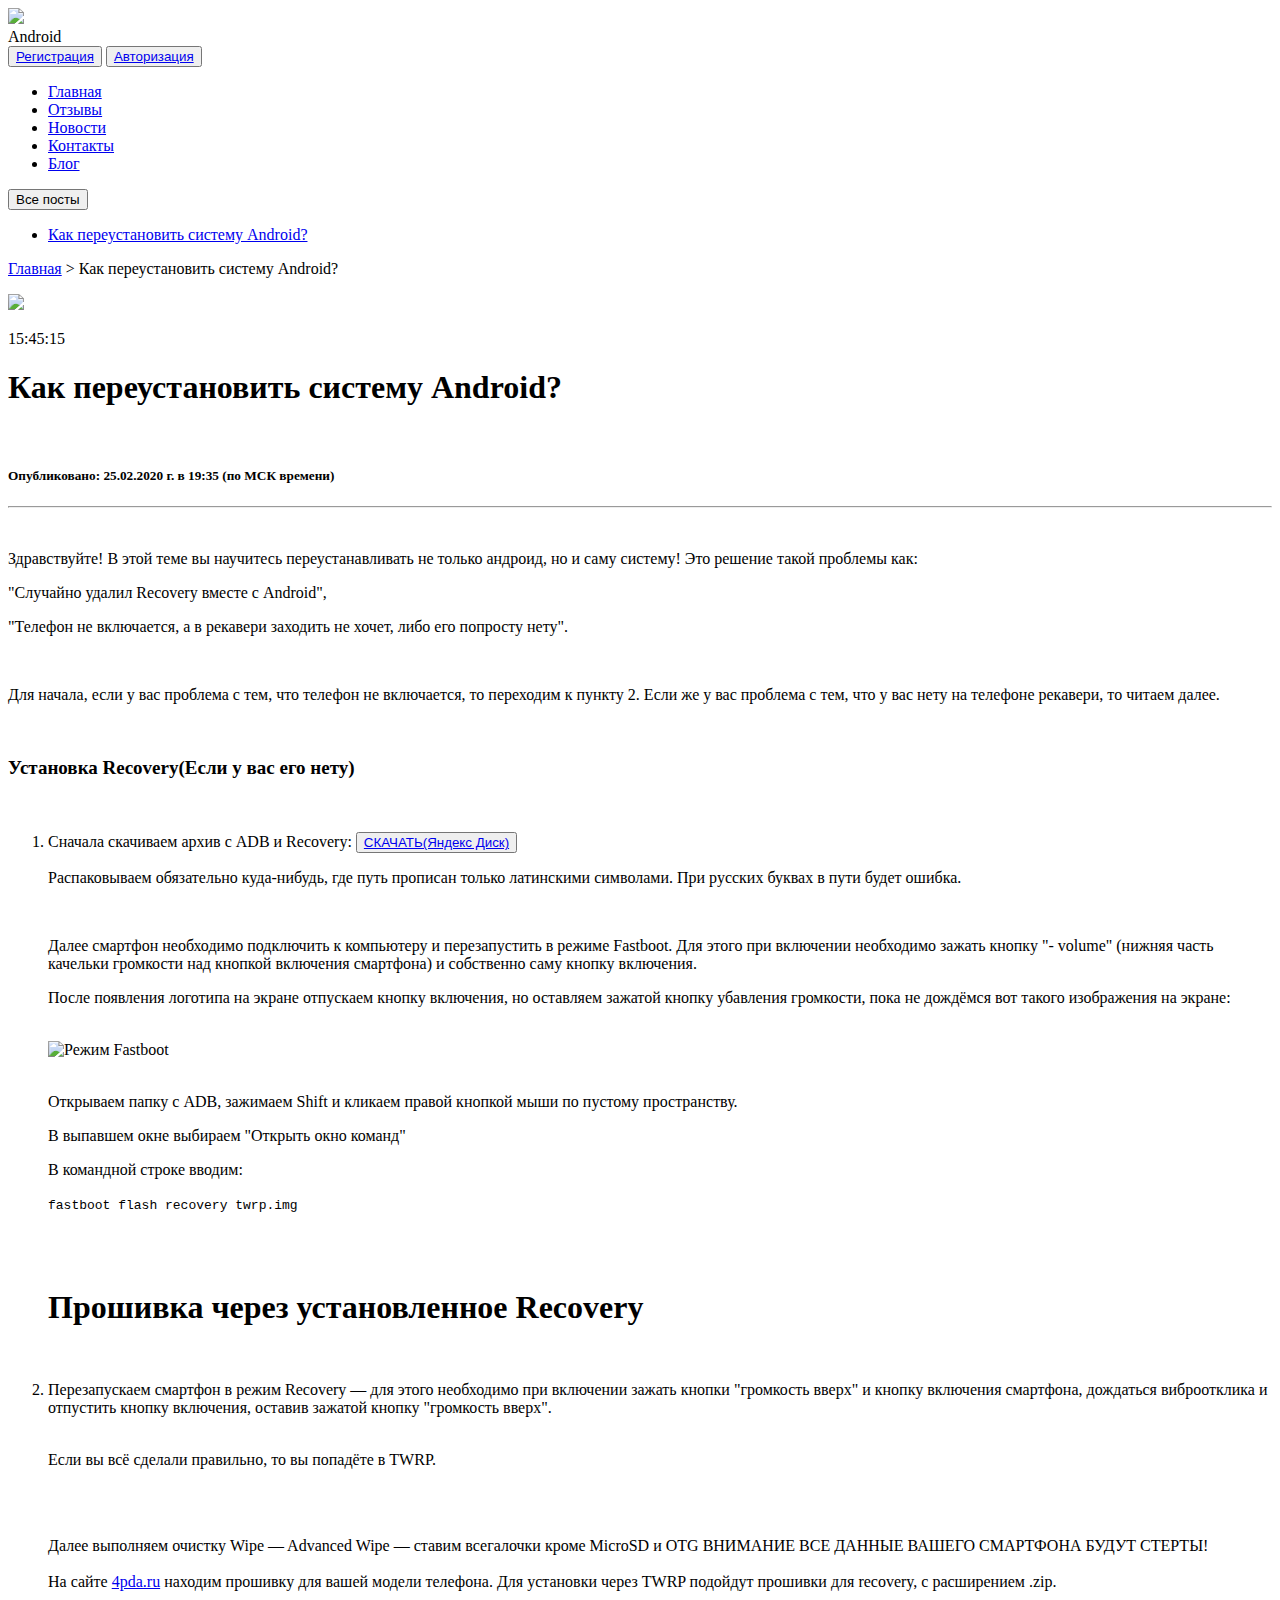
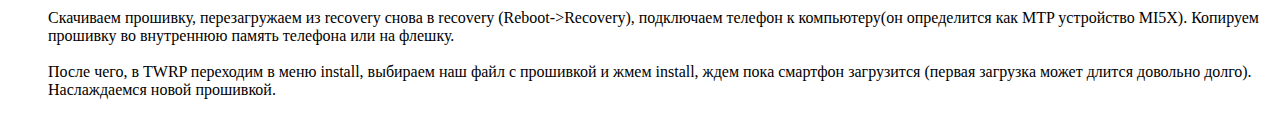
==== blog1.html @ 6d4c4199 "Add files via upload" ====
<!DOCTYPE html>
<html lang="en">
<head>
    <title>Всё о Android! - Переустановка системы</title>
    <meta charset="utf-8"/>
    <link rel="stylesheet" href="./assets/css/style.css"/>
    <link rel="icon" href="./assets/css/img/icon.ico"/>
</head>
<body>
<div class="fons"><img src="./assets/css/img/dark_fons.jpg"></div>
<header>
    <div id="logo">
        <span>Android</span>
    </div>
    <button id="reg"><a href="reg.html">Регистрация</a></button>
    <button id="auth"><a href="auth.html">Авторизация</a></button>
</header>
<div class="tema">
    <div id="menu">
        <ul>
            <li class="s1"><a href="./index.html">Главная</a></li>
            <li class="s2"><a href="./reviews.html">Отзывы</a></li>
            <li class="s3"><a href="./news.html">Новости</a></li>
            <li class="s5"><a href="./contacts.html">Контакты</a></li>
            <li class="s6"><a href="./blog.html">Блог</a></li>
        </ul>
    </div>
    <div id="menus">
        <button class="postBtn">Все посты</button>
        <ul class="classes ond">
            <li><a href="./blog1.html">Как переустановить систему Android?</a></li>
        </ul>
    </div>
    <!--          <img src="./assets/css/img/post.png" alt="" class="post1"/>-->
</div>
<!--    <div class="left_column">-->
<!--       <h1>Все посты:</h1>-->
<!--        <ol>-->
<!--            <li title="Опубликовано: 25.02.2020 г. в 19:35 (по МСК времени)"><a href="./blog1.html">Как переустановить систему Android?</a></li>-->
<!--            <li><a href="#"><img src="./assets/css/img/post.png" alt="" class="post1"/> Второй пост</a></li>-->
<!--            <li><a href="#"><img src="./assets/css/img/post.png" alt="" class="post1"/> Третий пост</a></li>-->
<!--            <li><a href="#"><img src="./assets/css/img/post.png" alt="" class="post1"/> Четвертый пост</a></li>-->
<!--            <li><a href="#"><img src="./assets/css/img/post.png" alt="" class="post1"/> Пятый пост</a></li>-->
<!--            <li><a href="#"><img src="./assets/css/img/post.png" alt="" class="post1"/> Шестой пост</a></li>-->
<!--            <li><a href="#"><img src="./assets/css/img/post.png" alt="" class="post1"/> Седьмой пост</a></li>-->
<!--            <li><a href="#"><img src="./assets/css/img/post.png" alt="" class="post1"/> Восьмой пост</a></li>-->
<!--            <li><a href="#"><img src="./assets/css/img/post.png" alt="" class="post1"/> Девятый пост</a></li>-->
<!--        </ol>-->
<!--    </div>-->
<!-- Код для другого документа!(перенести после того, как будет готов этот код) -->
<div id="right-cool">
    <div class="locat_file">
        <p><a href="./index.html">Главная</a> > Как переустановить систему Android?</p>
    </div>
    <div class="icon_left">
        <img src="./assets/css/img/Android_3D.ico"/>
    </div>
    <p class="left_clock">
        15:45:15
    </p>
    <div class="information_right">
        <h1 class="h1an">Как переустановить систему Android?</h1>
        <br>
        <h5 class="h5dt">Опубликовано: 25.02.2020 г. в 19:35 (по МСК времени)</h5>
        <hr>
        <br>
        <p class="text1">
            Здравствуйте! В этой теме вы научитесь переустанавливать не только андроид, но и саму систему! Это решение такой проблемы как: <p class="a1">"Случайно удалил Recovery вместе с Android",</p> <p class="a1">"Телефон не включается, а в рекавери заходить не хочет, либо его попросту нету".</p>
        </p>
        <br>
        <p class="text1">
            Для начала, если у вас проблема с тем, что телефон не включается, то переходим к пункту 2. Если же у вас проблема с тем, что у вас нету на телефоне рекавери, то читаем далее.
        </p>
        <br>
        <p style="font-weight: bold; font-size: 19px;">Установка Recovery(Если у вас его нету)</p>
        <br>
        <p>
            <ol id="installls">
                <li class="adb">
        <p>Сначала скачиваем архив с ADB и Recovery: <button><a href="https://yadi.sk/d/3eRHb65n3PtuEe"class="button17" tabindex="0">СКАЧАТЬ(Яндекс Диск)</a></button></p>
        <p>Распаковываем обязательно куда-нибудь, где путь прописан только латинскими символами. При русских буквах в пути будет ошибка.</p>
        <br>
        <p>Далее смартфон необходимо подключить к компьютеру и перезапустить в режиме Fastboot. Для этого при включении необходимо зажать кнопку "- volume" (нижняя часть качельки громкости над кнопкой включения смартфона) и собственно саму кнопку включения.</p>
        <p>После появления логотипа на экране отпускаем кнопку включения, но оставляем зажатой кнопку убавления громкости, пока не дождёмся вот такого изображения на экране:</p>
        <br><img src="./assets/css/img/adb.jpg" alt="Режим Fastboot" style="width: 270px; height: 417px;">
        <p><br>Открываем папку с ADB, зажимаем Shift и кликаем правой кнопкой мыши по пустому пространству.</p>
        <p>В выпавшем окне выбираем "Открыть окно команд"</p>
        <p>В командной строке вводим:</p>
        <code>fastboot flash recovery twrp.img</code><br>
        <br><img src="./assets/css/img/twrp_install.jpg" alt="">
        </li>
        <br>
        <h1>Прошивка через установленное Recovery</h1>
        <br>
        <li class="prosh">
            <p>Перезапускаем смартфон в режим Recovery — для этого необходимо при включении зажать кнопки "громкость вверх" и кнопку включения смартфона, дождаться виброотклика и отпустить кнопку включения, оставив зажатой кнопку "громкость вверх".</p>
            <p><br>Если вы всё сделали правильно, то вы попадёте в TWRP.</p>
            <br><img src="./assets/css/img/twrp_prosh.jpg" alt="" class="prosh">
            <p class="wipe">Далее выполняем очистку Wipe — Advanced Wipe — ставим всегалочки кроме MicroSD и OTG 
            <span class="spa">ВНИМАНИЕ ВСЕ ДАННЫЕ ВАШЕГО СМАРТФОНА БУДУТ СТЕРТЫ!</span>
            <br>
            <br>На сайте <a href="https://4pda.ru/devdb/phones/all">4pda.ru</a> находим прошивку для вашей модели телефона. Для установки через TWRP подойдут прошивки для recovery, с расширением .zip.
            <br>
            <br>Скачиваем прошивку, перезагружаем из recovery снова в recovery (Reboot->Recovery), подключаем телефон к компьютеру(он определится как MTP устройство MI5X). Копируем прошивку во внутреннюю память телефона или на флешку. 
            <br>
        <br>После чего, в TWRP переходим в меню install, выбираем наш файл с прошивкой и жмем install, ждем пока смартфон загрузится (первая загрузка может длится довольно долго). 
        <br>Наслаждаемся новой прошивкой.</p>
        </li>
            </ol>
        </p>
    </div>
</div>
<script src="https://code.jquery.com/jquery-3.1.1.js"></script>
<script src="./assets/js/script.js"></script>
</body>
</html>
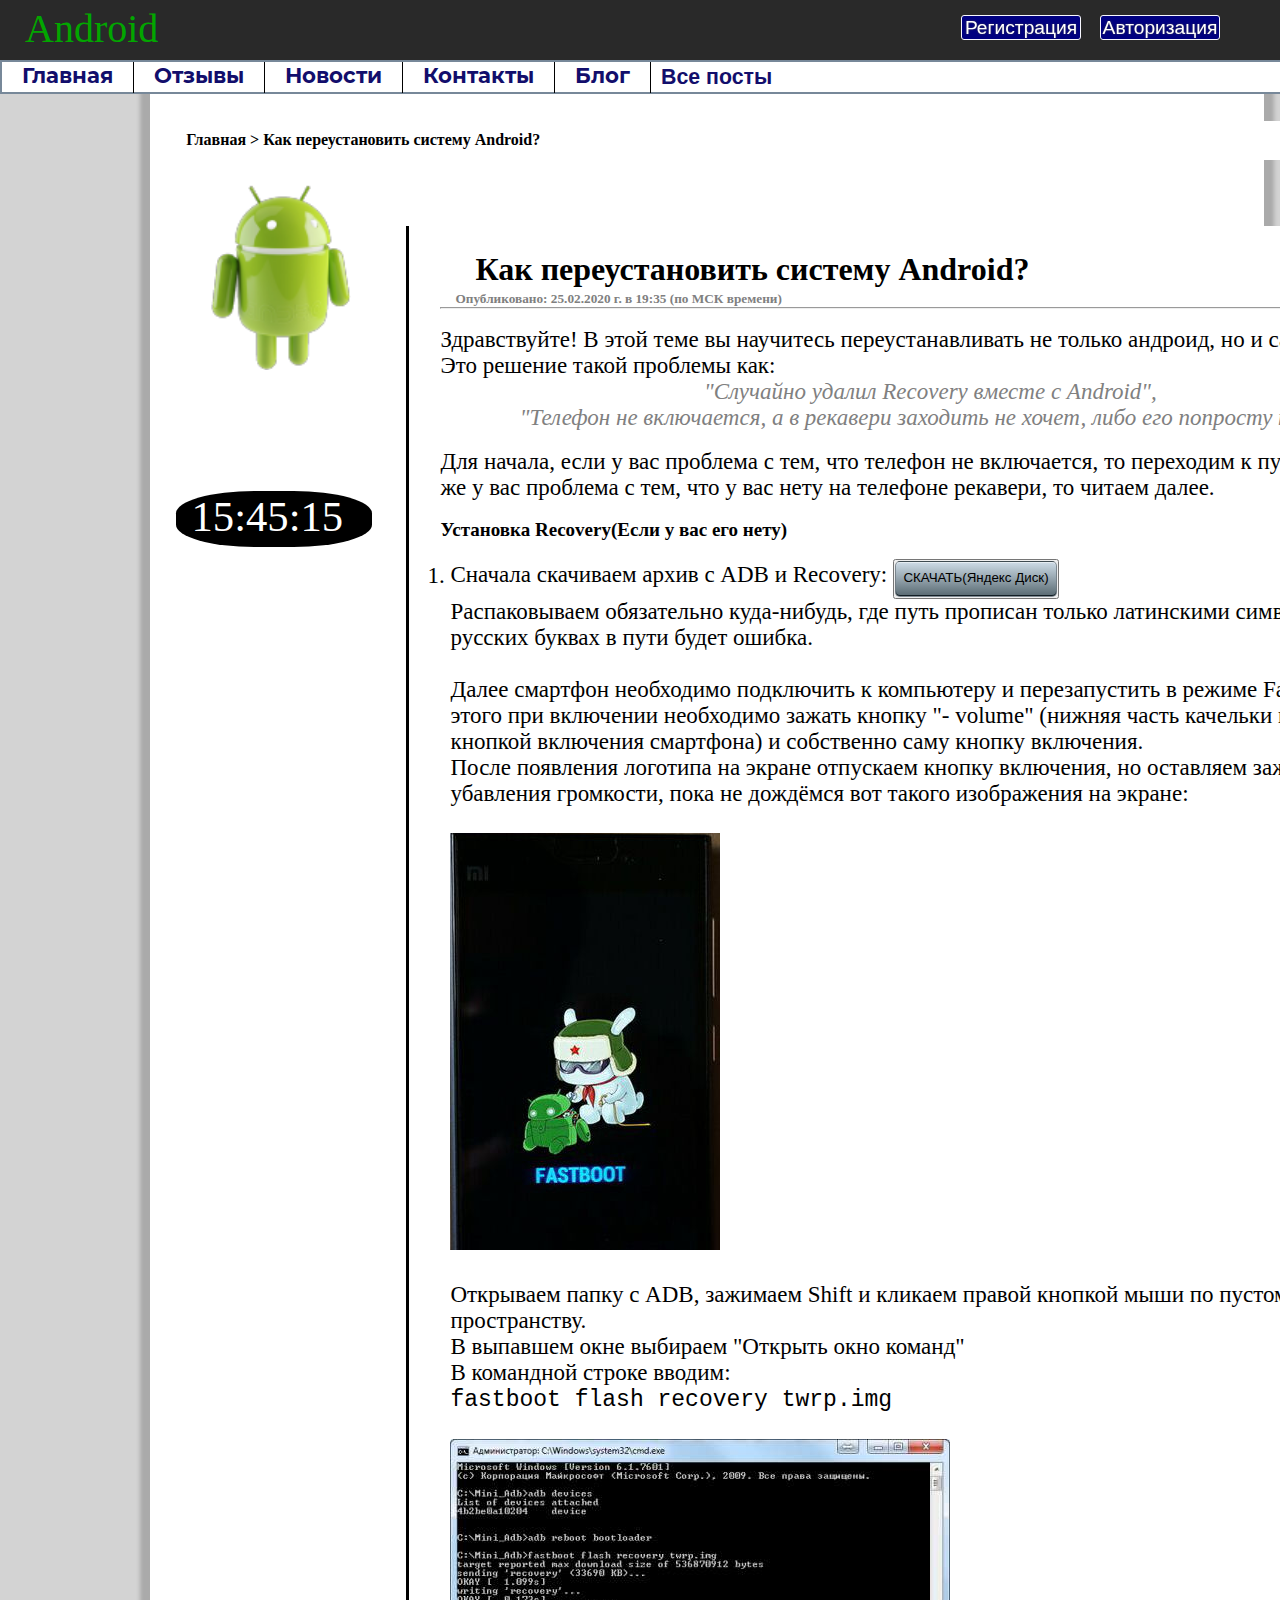
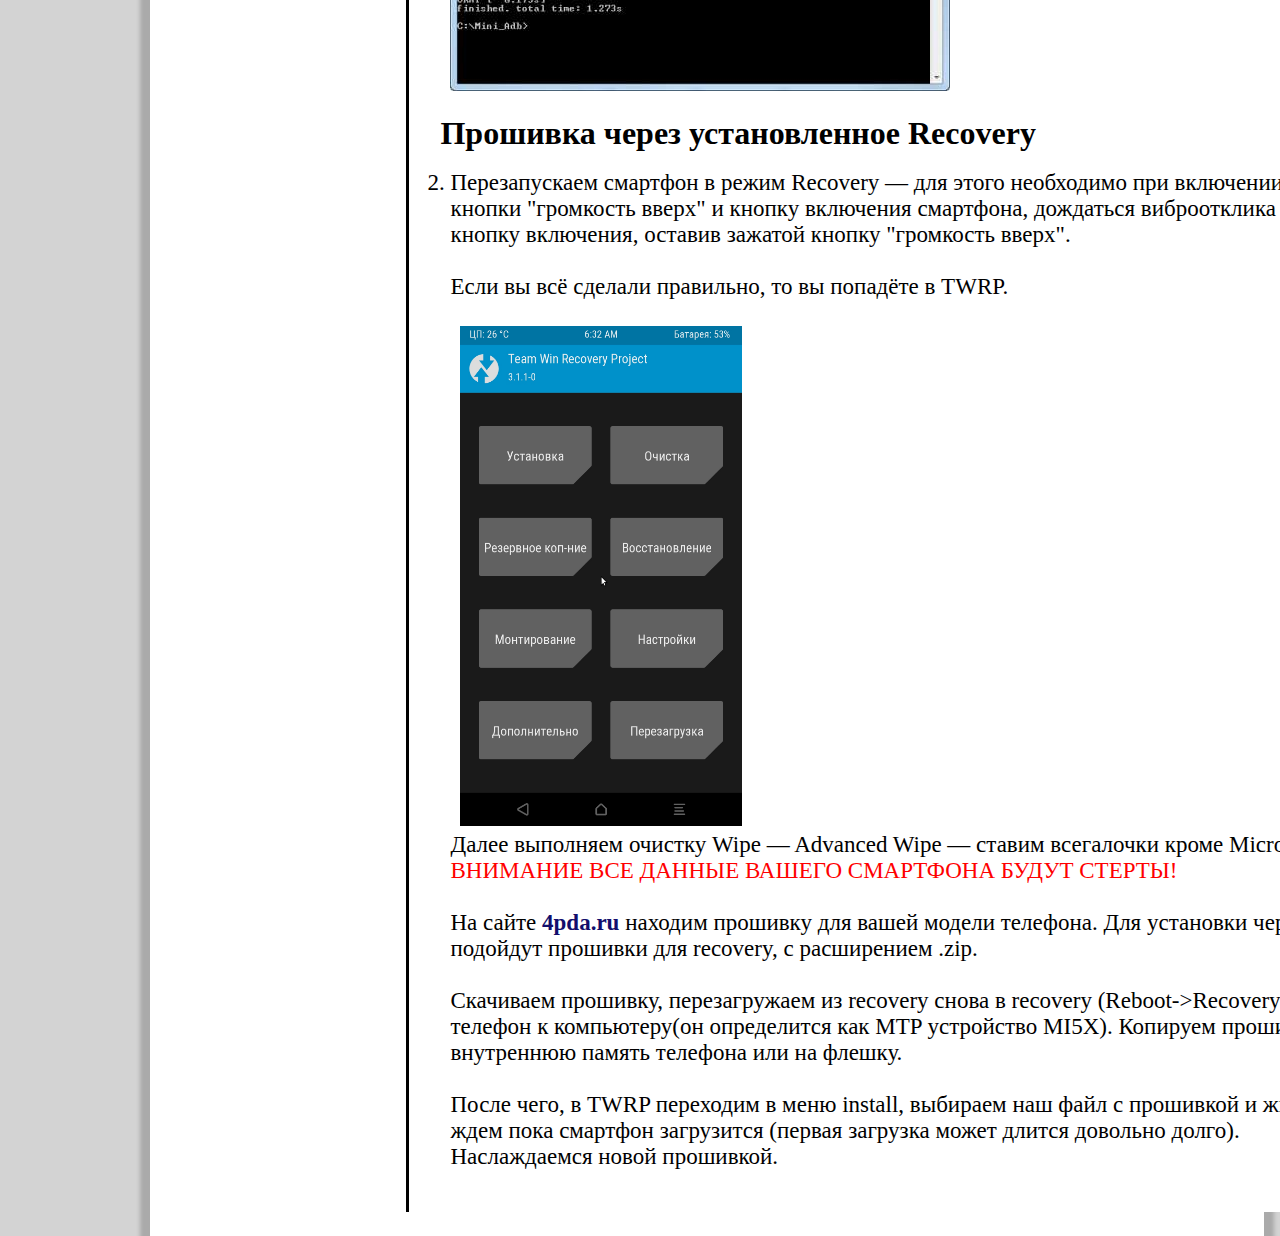
==== commit e507fb76: "add site" ====
--- a/blog1.html
+++ b/blog1.html
@@ -1,116 +1,116 @@
-<!DOCTYPE html>
-<html lang="en">
-<head>
-    <title>Всё о Android! - Переустановка системы</title>
-    <meta charset="utf-8"/>
-    <link rel="stylesheet" href="./assets/css/style.css"/>
-    <link rel="icon" href="./assets/css/img/icon.ico"/>
-</head>
-<body>
-<div class="fons"><img src="./assets/css/img/dark_fons.jpg"></div>
-<header>
-    <div id="logo">
-        <span>Android</span>
-    </div>
-    <button id="reg"><a href="reg.html">Регистрация</a></button>
-    <button id="auth"><a href="auth.html">Авторизация</a></button>
-</header>
-<div class="tema">
-    <div id="menu">
-        <ul>
-            <li class="s1"><a href="./index.html">Главная</a></li>
-            <li class="s2"><a href="./reviews.html">Отзывы</a></li>
-            <li class="s3"><a href="./news.html">Новости</a></li>
-            <li class="s5"><a href="./contacts.html">Контакты</a></li>
-            <li class="s6"><a href="./blog.html">Блог</a></li>
-        </ul>
-    </div>
-    <div id="menus">
-        <button class="postBtn">Все посты</button>
-        <ul class="classes ond">
-            <li><a href="./blog1.html">Как переустановить систему Android?</a></li>
-        </ul>
-    </div>
-    <!--          <img src="./assets/css/img/post.png" alt="" class="post1"/>-->
-</div>
-<!--    <div class="left_column">-->
-<!--       <h1>Все посты:</h1>-->
-<!--        <ol>-->
-<!--            <li title="Опубликовано: 25.02.2020 г. в 19:35 (по МСК времени)"><a href="./blog1.html">Как переустановить систему Android?</a></li>-->
-<!--            <li><a href="#"><img src="./assets/css/img/post.png" alt="" class="post1"/> Второй пост</a></li>-->
-<!--            <li><a href="#"><img src="./assets/css/img/post.png" alt="" class="post1"/> Третий пост</a></li>-->
-<!--            <li><a href="#"><img src="./assets/css/img/post.png" alt="" class="post1"/> Четвертый пост</a></li>-->
-<!--            <li><a href="#"><img src="./assets/css/img/post.png" alt="" class="post1"/> Пятый пост</a></li>-->
-<!--            <li><a href="#"><img src="./assets/css/img/post.png" alt="" class="post1"/> Шестой пост</a></li>-->
-<!--            <li><a href="#"><img src="./assets/css/img/post.png" alt="" class="post1"/> Седьмой пост</a></li>-->
-<!--            <li><a href="#"><img src="./assets/css/img/post.png" alt="" class="post1"/> Восьмой пост</a></li>-->
-<!--            <li><a href="#"><img src="./assets/css/img/post.png" alt="" class="post1"/> Девятый пост</a></li>-->
-<!--        </ol>-->
-<!--    </div>-->
-<!-- Код для другого документа!(перенести после того, как будет готов этот код) -->
-<div id="right-cool">
-    <div class="locat_file">
-        <p><a href="./index.html">Главная</a> > Как переустановить систему Android?</p>
-    </div>
-    <div class="icon_left">
-        <img src="./assets/css/img/Android_3D.ico"/>
-    </div>
-    <p class="left_clock">
-        15:45:15
-    </p>
-    <div class="information_right">
-        <h1 class="h1an">Как переустановить систему Android?</h1>
-        <br>
-        <h5 class="h5dt">Опубликовано: 25.02.2020 г. в 19:35 (по МСК времени)</h5>
-        <hr>
-        <br>
-        <p class="text1">
-            Здравствуйте! В этой теме вы научитесь переустанавливать не только андроид, но и саму систему! Это решение такой проблемы как: <p class="a1">"Случайно удалил Recovery вместе с Android",</p> <p class="a1">"Телефон не включается, а в рекавери заходить не хочет, либо его попросту нету".</p>
-        </p>
-        <br>
-        <p class="text1">
-            Для начала, если у вас проблема с тем, что телефон не включается, то переходим к пункту 2. Если же у вас проблема с тем, что у вас нету на телефоне рекавери, то читаем далее.
-        </p>
-        <br>
-        <p style="font-weight: bold; font-size: 19px;">Установка Recovery(Если у вас его нету)</p>
-        <br>
-        <p>
-            <ol id="installls">
-                <li class="adb">
-        <p>Сначала скачиваем архив с ADB и Recovery: <button><a href="https://yadi.sk/d/3eRHb65n3PtuEe"class="button17" tabindex="0">СКАЧАТЬ(Яндекс Диск)</a></button></p>
-        <p>Распаковываем обязательно куда-нибудь, где путь прописан только латинскими символами. При русских буквах в пути будет ошибка.</p>
-        <br>
-        <p>Далее смартфон необходимо подключить к компьютеру и перезапустить в режиме Fastboot. Для этого при включении необходимо зажать кнопку "- volume" (нижняя часть качельки громкости над кнопкой включения смартфона) и собственно саму кнопку включения.</p>
-        <p>После появления логотипа на экране отпускаем кнопку включения, но оставляем зажатой кнопку убавления громкости, пока не дождёмся вот такого изображения на экране:</p>
-        <br><img src="./assets/css/img/adb.jpg" alt="Режим Fastboot" style="width: 270px; height: 417px;">
-        <p><br>Открываем папку с ADB, зажимаем Shift и кликаем правой кнопкой мыши по пустому пространству.</p>
-        <p>В выпавшем окне выбираем "Открыть окно команд"</p>
-        <p>В командной строке вводим:</p>
-        <code>fastboot flash recovery twrp.img</code><br>
-        <br><img src="./assets/css/img/twrp_install.jpg" alt="">
-        </li>
-        <br>
-        <h1>Прошивка через установленное Recovery</h1>
-        <br>
-        <li class="prosh">
-            <p>Перезапускаем смартфон в режим Recovery — для этого необходимо при включении зажать кнопки "громкость вверх" и кнопку включения смартфона, дождаться виброотклика и отпустить кнопку включения, оставив зажатой кнопку "громкость вверх".</p>
-            <p><br>Если вы всё сделали правильно, то вы попадёте в TWRP.</p>
-            <br><img src="./assets/css/img/twrp_prosh.jpg" alt="" class="prosh">
-            <p class="wipe">Далее выполняем очистку Wipe — Advanced Wipe — ставим всегалочки кроме MicroSD и OTG 
-            <span class="spa">ВНИМАНИЕ ВСЕ ДАННЫЕ ВАШЕГО СМАРТФОНА БУДУТ СТЕРТЫ!</span>
-            <br>
-            <br>На сайте <a href="https://4pda.ru/devdb/phones/all">4pda.ru</a> находим прошивку для вашей модели телефона. Для установки через TWRP подойдут прошивки для recovery, с расширением .zip.
-            <br>
-            <br>Скачиваем прошивку, перезагружаем из recovery снова в recovery (Reboot->Recovery), подключаем телефон к компьютеру(он определится как MTP устройство MI5X). Копируем прошивку во внутреннюю память телефона или на флешку. 
-            <br>
-        <br>После чего, в TWRP переходим в меню install, выбираем наш файл с прошивкой и жмем install, ждем пока смартфон загрузится (первая загрузка может длится довольно долго). 
-        <br>Наслаждаемся новой прошивкой.</p>
-        </li>
-            </ol>
-        </p>
-    </div>
-</div>
-<script src="https://code.jquery.com/jquery-3.1.1.js"></script>
-<script src="./assets/js/script.js"></script>
-</body>
+<!DOCTYPE html>
+<html lang="en">
+<head>
+    <title>Всё о Android! - Переустановка системы</title>
+    <meta charset="utf-8"/>
+    <link rel="stylesheet" href="./assets/css/style.css"/>
+    <link rel="icon" href="./assets/css/img/icon.ico"/>
+</head>
+<body>
+<div class="fons"><img src="./assets/css/img/dark_fons.jpg"></div>
+<header>
+    <div id="logo">
+        <span>Android</span>
+    </div>
+    <button id="reg"><a href="reg.html">Регистрация</a></button>
+    <button id="auth"><a href="auth.html">Авторизация</a></button>
+</header>
+<div class="tema">
+    <div id="menu">
+        <ul>
+            <li class="s1"><a href="./index.html">Главная</a></li>
+            <li class="s2"><a href="./reviews.html">Отзывы</a></li>
+            <li class="s3"><a href="./news.html">Новости</a></li>
+            <li class="s5"><a href="./contacts.html">Контакты</a></li>
+            <li class="s6"><a href="./blog.html">Блог</a></li>
+        </ul>
+    </div>
+    <div id="menus">
+        <button class="postBtn">Все посты</button>
+        <ul class="classes ond">
+            <li><a href="./blog1.html">Как переустановить систему Android?</a></li>
+        </ul>
+    </div>
+    <!--          <img src="./assets/css/img/post.png" alt="" class="post1"/>-->
+</div>
+<!--    <div class="left_column">-->
+<!--       <h1>Все посты:</h1>-->
+<!--        <ol>-->
+<!--            <li title="Опубликовано: 25.02.2020 г. в 19:35 (по МСК времени)"><a href="./blog1.html">Как переустановить систему Android?</a></li>-->
+<!--            <li><a href="#"><img src="./assets/css/img/post.png" alt="" class="post1"/> Второй пост</a></li>-->
+<!--            <li><a href="#"><img src="./assets/css/img/post.png" alt="" class="post1"/> Третий пост</a></li>-->
+<!--            <li><a href="#"><img src="./assets/css/img/post.png" alt="" class="post1"/> Четвертый пост</a></li>-->
+<!--            <li><a href="#"><img src="./assets/css/img/post.png" alt="" class="post1"/> Пятый пост</a></li>-->
+<!--            <li><a href="#"><img src="./assets/css/img/post.png" alt="" class="post1"/> Шестой пост</a></li>-->
+<!--            <li><a href="#"><img src="./assets/css/img/post.png" alt="" class="post1"/> Седьмой пост</a></li>-->
+<!--            <li><a href="#"><img src="./assets/css/img/post.png" alt="" class="post1"/> Восьмой пост</a></li>-->
+<!--            <li><a href="#"><img src="./assets/css/img/post.png" alt="" class="post1"/> Девятый пост</a></li>-->
+<!--        </ol>-->
+<!--    </div>-->
+<!-- Код для другого документа!(перенести после того, как будет готов этот код) -->
+<div id="right-cool">
+    <div class="locat_file">
+        <p><a href="./index.html">Главная</a> > Как переустановить систему Android?</p>
+    </div>
+    <div class="icon_left">
+        <img src="./assets/css/img/Android_3D.ico"/>
+    </div>
+    <p class="left_clock">
+        15:45:15
+    </p>
+    <div class="information_right">
+        <h1 class="h1an">Как переустановить систему Android?</h1>
+        <br>
+        <h5 class="h5dt">Опубликовано: 25.02.2020 г. в 19:35 (по МСК времени)</h5>
+        <hr>
+        <br>
+        <p class="text1">
+            Здравствуйте! В этой теме вы научитесь переустанавливать не только андроид, но и саму систему! Это решение такой проблемы как: <p class="a1">"Случайно удалил Recovery вместе с Android",</p> <p class="a1">"Телефон не включается, а в рекавери заходить не хочет, либо его попросту нету".</p>
+        </p>
+        <br>
+        <p class="text1">
+            Для начала, если у вас проблема с тем, что телефон не включается, то переходим к пункту 2. Если же у вас проблема с тем, что у вас нету на телефоне рекавери, то читаем далее.
+        </p>
+        <br>
+        <p style="font-weight: bold; font-size: 19px;">Установка Recovery(Если у вас его нету)</p>
+        <br>
+        <p>
+            <ol id="installls">
+                <li class="adb">
+        <p>Сначала скачиваем архив с ADB и Recovery: <button><a href="https://yadi.sk/d/3eRHb65n3PtuEe"class="button17" tabindex="0">СКАЧАТЬ(Яндекс Диск)</a></button></p>
+        <p>Распаковываем обязательно куда-нибудь, где путь прописан только латинскими символами. При русских буквах в пути будет ошибка.</p>
+        <br>
+        <p>Далее смартфон необходимо подключить к компьютеру и перезапустить в режиме Fastboot. Для этого при включении необходимо зажать кнопку "- volume" (нижняя часть качельки громкости над кнопкой включения смартфона) и собственно саму кнопку включения.</p>
+        <p>После появления логотипа на экране отпускаем кнопку включения, но оставляем зажатой кнопку убавления громкости, пока не дождёмся вот такого изображения на экране:</p>
+        <br><img src="./assets/css/img/adb.jpg" alt="Режим Fastboot" style="width: 270px; height: 417px;">
+        <p><br>Открываем папку с ADB, зажимаем Shift и кликаем правой кнопкой мыши по пустому пространству.</p>
+        <p>В выпавшем окне выбираем "Открыть окно команд"</p>
+        <p>В командной строке вводим:</p>
+        <code>fastboot flash recovery twrp.img</code><br>
+        <br><img src="./assets/css/img/twrp_install.jpg" alt="">
+        </li>
+        <br>
+        <h1>Прошивка через установленное Recovery</h1>
+        <br>
+        <li class="prosh">
+            <p>Перезапускаем смартфон в режим Recovery — для этого необходимо при включении зажать кнопки "громкость вверх" и кнопку включения смартфона, дождаться виброотклика и отпустить кнопку включения, оставив зажатой кнопку "громкость вверх".</p>
+            <p><br>Если вы всё сделали правильно, то вы попадёте в TWRP.</p>
+            <br><img src="./assets/css/img/twrp_prosh.jpg" alt="" class="prosh">
+            <p class="wipe">Далее выполняем очистку Wipe — Advanced Wipe — ставим всегалочки кроме MicroSD и OTG 
+            <span class="spa">ВНИМАНИЕ ВСЕ ДАННЫЕ ВАШЕГО СМАРТФОНА БУДУТ СТЕРТЫ!</span>
+            <br>
+            <br>На сайте <a href="https://4pda.ru/devdb/phones/all">4pda.ru</a> находим прошивку для вашей модели телефона. Для установки через TWRP подойдут прошивки для recovery, с расширением .zip.
+            <br>
+            <br>Скачиваем прошивку, перезагружаем из recovery снова в recovery (Reboot->Recovery), подключаем телефон к компьютеру(он определится как MTP устройство MI5X). Копируем прошивку во внутреннюю память телефона или на флешку. 
+            <br>
+        <br>После чего, в TWRP переходим в меню install, выбираем наш файл с прошивкой и жмем install, ждем пока смартфон загрузится (первая загрузка может длится довольно долго). 
+        <br>Наслаждаемся новой прошивкой.</p>
+        </li>
+            </ol>
+        </p>
+    </div>
+</div>
+<script src="https://code.jquery.com/jquery-3.1.1.js"></script>
+<script src="./assets/js/script.js"></script>
+</body>
 </html>--- a/assets/css/style.css
+++ b/assets/css/style.css
@@ -0,0 +1,361 @@
+@font-face {
+    font-family: 'Montserrat';
+    src: url("fonts/Montserrat-Bold.ttf");
+}
+@font-face {
+    font-family: 'StardosStencil';
+    src: url('fonts/StardosStencil-Bold.ttf');
+}
+* {
+    margin: 0;
+    padding: 0;
+    outline: none;
+}
+a {
+    text-decoration: none;
+    color: white;
+}
+a:hover {
+    color: #dfdfdf;
+}
+body {
+    width: 200vh;
+    height: auto;
+    background-color: lightgray;
+}
+header {
+    background-color: #292929;
+    position: fixed;
+    top: 0;
+    padding: 15px;
+    left: 0;
+    right: 0;
+    width: 100%;
+    height: 30px;
+    z-index: 100;
+}
+
+#logo {
+    position: absolute;
+    left: 25px;
+    top: 5px;
+    color: white;
+    font-size: 40px;
+    font-weight: lighter;
+    font-family: Algerian;
+}
+#logo span {
+    color: #02a600;
+}
+
+#menus .postBtn {
+    font-weight: bold;
+    font-size: 16pt;
+    border: none;
+    position: absolute;
+    height: 30px;
+    background: rgba(255, 255, 255, 0.3);
+    color: #120e6c;
+    cursor: pointer;
+    margin-left:10px;
+}
+#menus .postBtn:active {
+    background: #b9b9b9;
+}
+#menus .postBtn:hover {
+    background-color: #013D75;
+    color: white;
+}
+
+.ond {
+    list-style-type: none;
+    position: absolute;
+    left: 646px;
+    top: 30px;
+    padding: 4px;
+    cursor: pointer;
+    display: none;
+}
+.hover {
+    list-style-type: none;
+    position: absolute;
+    left: 661px;
+    top: 30px;
+    padding: 4px;
+    cursor: pointer;
+    display: inherit;
+    background-color: #8BC6FD;
+}
+#menus ul li a {
+    color: #120e6c;
+}
+#menus ul li a:hover {
+    color: #FFFFFF
+}
+
+#menu ul li {
+    list-style-type: none;
+    float: left;
+    font-family: 'Montserrat';
+    /*font-weight: bold;*/
+    display: inline;
+    padding-right: 20px;
+    padding-left: 20px;
+    padding-bottom: 5px;
+    font-size: 16pt;
+    text-align: center;
+    border-right: 1px solid black;
+    color: #120e6c;
+}
+#menu ul li:hover {
+    background-color: #013D75;
+}
+#menu ul li a{
+    text-decoration: none;
+    color: #120e6c;
+}
+#menu ul li a:hover{
+    text-decoration: none;
+    color: white;
+}
+.tema {
+    background-color: white;
+    width: 100%;
+    border: 2px solid lightslategray;
+    position: fixed;
+    top: 60px;
+    left: 0px;
+    height: 30px;
+    z-index: 100;
+    font-family: "Montserrat";
+    font-weight: bold;
+}
+
+.left_column {
+    background-color: lightgray;
+    width: 15%;
+    height: 1550px;
+    position: fixed;
+    top: 90px;
+    z-index: 1;
+}
+.left_column ol li{
+    font-weight: bold;
+    font-size: larger;
+    margin-left: 20px;
+    list-style-type: none;
+    margin-bottom: 17px;
+}
+.left_column ol li a {
+    color: #0c1733;
+
+}
+.left_column ol li:hover {
+    text-decoration: underline;
+    font-weight: bold;
+}
+.tema p {
+    position: fixed;
+    display: inline-flex;
+}
+#auth {
+    position: fixed;
+    right: 60px;
+    color: white;
+    text-decoration: none;
+    text-shadow: #454545 0 0 2px;
+    font-size: 1.2em;
+    width: 120px;
+    height: 25px;
+    background-color: navy;
+    border: 1px solid ghostwhite;
+    border-radius: 3px;
+}
+#auth:hover {
+    color: #dfdfdf;
+}
+#reg {
+    position: fixed;
+    right: 199px;
+    text-decoration: none;
+    text-shadow: #454545 0 0 2px;
+    font-size: 1.2em;
+    width: 120px;
+    height: 25px;
+    background-color: navy;
+    border: 1px solid ghostwhite;
+    border-radius: 3px;
+    color: black;
+}
+#reg:hover {
+    color: black;
+}
+
+.post1 {
+    width: 16px;
+    height: 16px;
+}
+/*Стили для другого документа!*/
+#right-cool {
+    position: absolute;
+    top: 85px;
+    left: 150px;
+    width: 83%;
+    height: 2700px;
+    padding: 2%;
+    background-color: white;
+    box-shadow: 0 2px 4px 10px rgba(12, 12, 12, 0.2);
+}
+#right-cool .locat_file {
+    position: relative;
+    width: 1100px;
+    top: 10px;
+    background-color: white;
+    padding: 1%;
+}
+#right-cool .locat_file p{
+    font-weight: bold;
+    font-size: 12pt;
+}
+#right-cool .locat_file p a {
+    color: black;
+}
+#right-cool .locat_file p a:hover {
+    text-decoration: underline;
+    color: #0E45D1;
+}
+#right-cool .icon_left {
+    position: relative;
+    top: 20px;
+    width: 190px;
+    height: 220px;
+    padding: 1%;
+    background-color: rgba(255, 255, 255, 0.7);
+
+}
+#right-cool .icon_left img {
+    width: 190px;
+    height:  190px;
+}
+
+#right-cool .information_right {
+    position: relative;
+    top: -221px;
+    left: 230px;
+    width: 980px;
+    height: 95%;
+    background-color: white;
+    padding: 1%;
+    padding-left: 3%;
+    border-left: 3px solid black;
+}
+#right-cool .h1an {
+    position: relative;
+    left: 35px;
+    top: 15px;
+    font-family: Bahnschrift;
+}
+#right-cool .h5dt {
+    position: relative;
+    left: 15px;
+    color: gray;
+    font-family: Bahnschrift;
+}
+
+a.button17 {
+    position: relative;
+    display: inline-block;
+    width: 12em;
+    height: 2.5em;
+    line-height: 2.4em;
+    vertical-align: middle;
+    text-align: center;
+    text-decoration: none;
+    user-select: none;
+    color: #000;
+    outline: none;
+    border: 1px solid rgba(110,121,128,.8);
+    border-top-color: rgba(0,0,0,.3);
+    border-radius: 5px;
+    background: rgb(206, 220, 231) linear-gradient(rgb(206,220,231), rgb(89,106,114));
+    box-shadow:
+            0 -1px rgba(10,21,28,.9) inset,
+            0 1px rgba(255,255,255,.5) inset;
+}
+a.button17:hover {
+    background: linear-gradient(#d2dfea, #71828c);
+}
+a.button17:active {
+    line-height: 2.6em;
+    background: linear-gradient(#bac6cf, #c5d3de 20%, #71828c);
+    box-shadow: 0 -1px rgba(255,255,255,.4) inset;
+}
+a.button17:before {
+    content: "";
+    position: absolute;
+    top: -10px; right: -10px; bottom: -10px; left: -10px;
+    z-index: -1;
+    border-radius: 8px;
+    background: linear-gradient(rgba(200,200,200,.5), rgba(240,240,240,.5));
+}
+
+#installls {
+    height: 2000px;
+}
+.adb{
+    position: relative;
+    left: 10px;
+    font-size: 23px;
+}
+
+.prosh {
+    position: relative;
+    left: 10px;
+    font-size: 23px;
+    height: 500px;
+}
+.prosh li p span {
+    color: red;
+}
+.text1 {
+    font-size: 23px;
+}
+.a1 {
+    font-style: italic;
+    color: gray;
+    font-size: 23px;
+    text-align: center;
+}
+
+/*модальное окно*/
+#window {
+    position: fixed;
+    top: 25px;
+    left: 35%;
+}
+
+/*время на JavaScript*/
+.left_clock {
+    position: relative;
+    top: 100px;
+    padding-top: 0.5px;
+    padding-left: 1.5%;
+    padding-bottom: 0.5%; 
+    color: white;
+    display: left;
+    width: 180px;
+    height: 50px;
+    background-color: black;
+    font-family: 'StardosStencil';
+    font-size: 32pt;
+    border-radius: 40%;
+}
+
+.spa {
+    color: red;
+}
+.wipe a {
+    color: #120e6c;
+    cursor: pointer;
+    font-weight: bold;
+}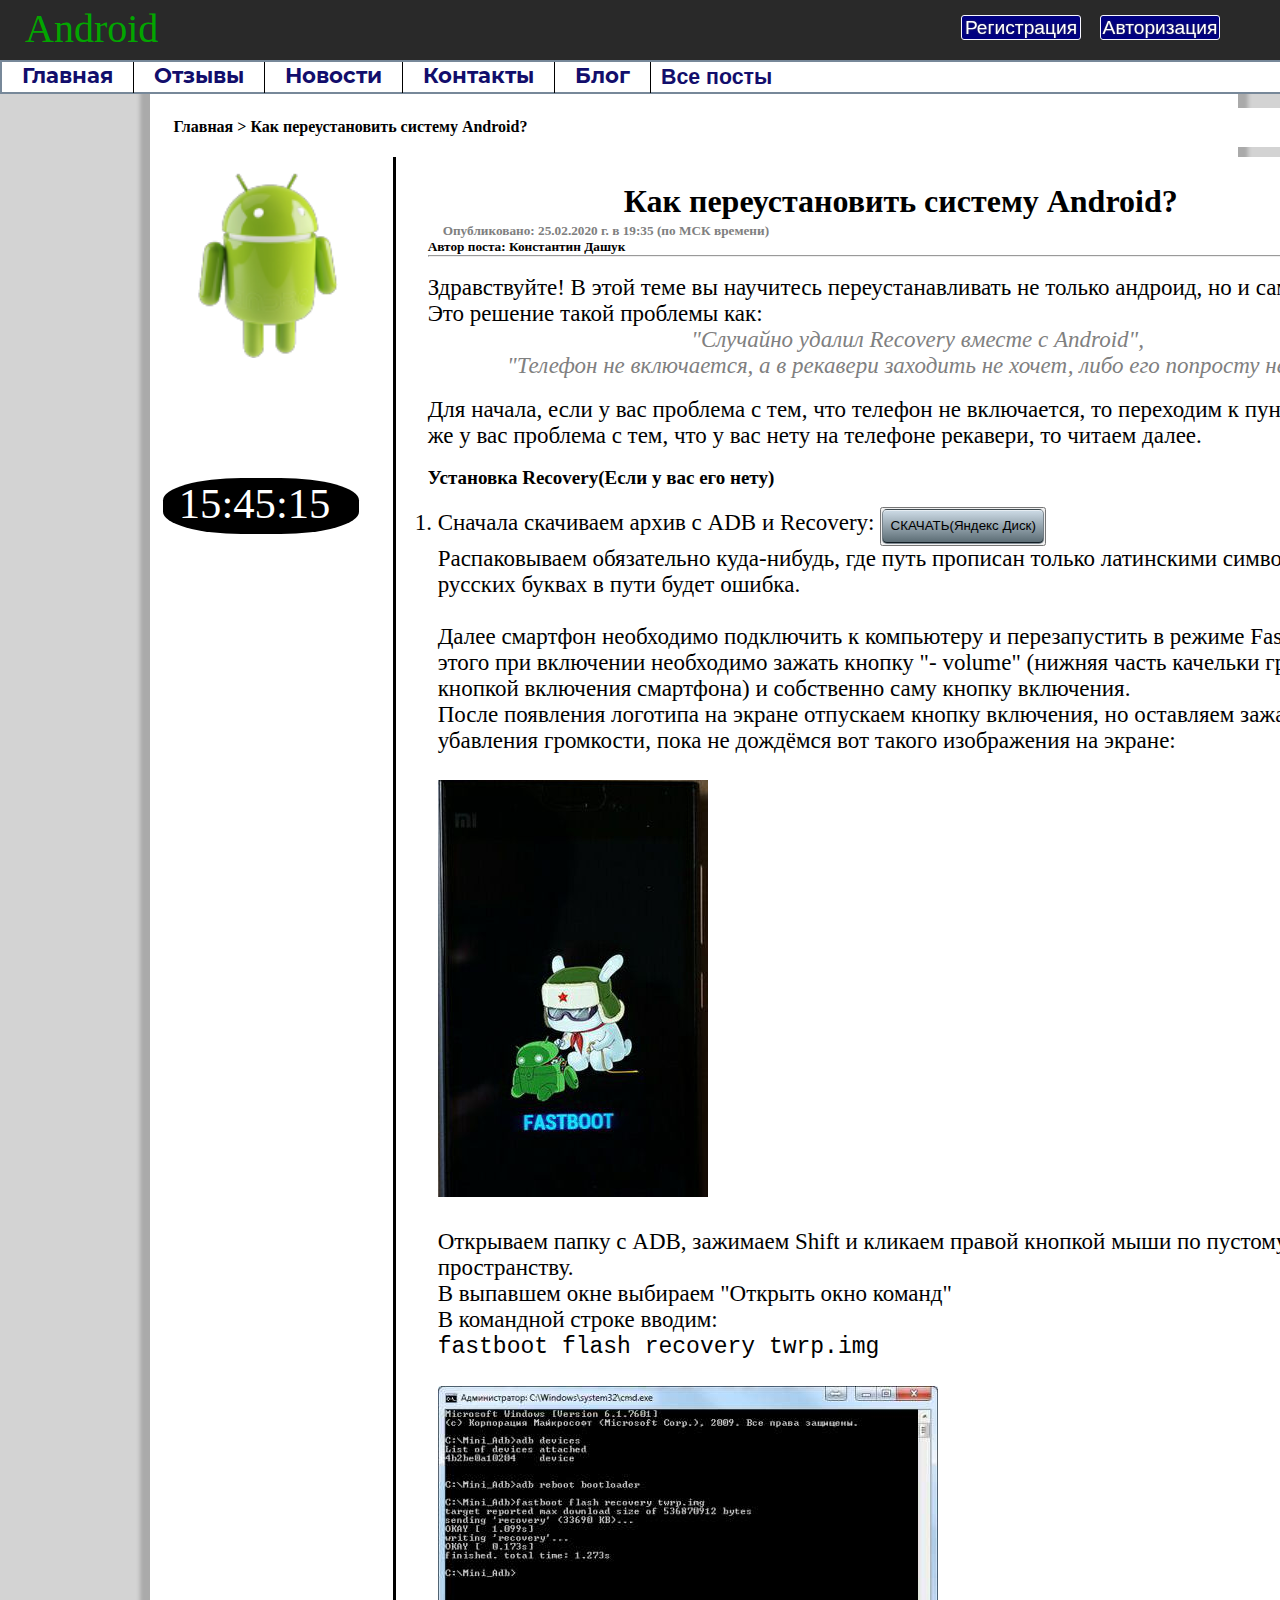
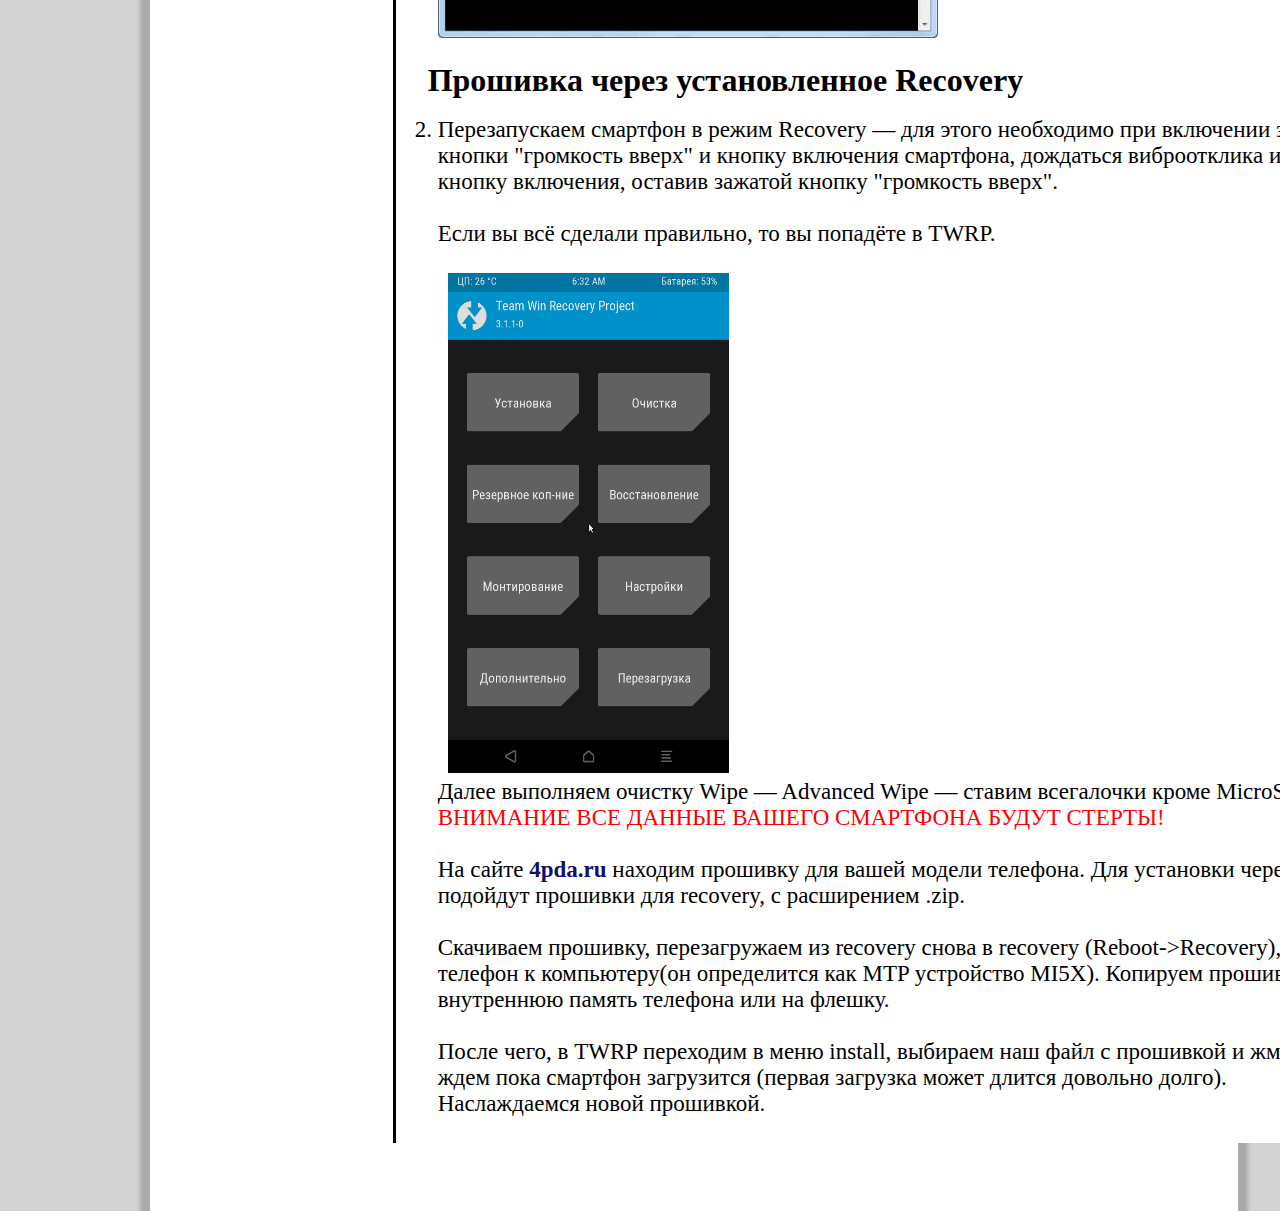
==== commit e248bfc7: "update" ====
--- a/blog1.html
+++ b/blog1.html
@@ -61,7 +61,7 @@
     <div class="information_right">
         <h1 class="h1an">Как переустановить систему Android?</h1>
         <br>
-        <h5 class="h5dt">Опубликовано: 25.02.2020 г. в 19:35 (по МСК времени)</h5>
+        <h5 class="h5dt">Опубликовано: 25.02.2020 г. в 19:35 (по МСК времени)</h5> <h5>Автор поста: Константин Дашук</h5>
         <hr>
         <br>
         <p class="text1">
--- a/assets/css/style.css
+++ b/assets/css/style.css
@@ -202,7 +202,7 @@
     left: 150px;
     width: 83%;
     height: 2700px;
-    padding: 2%;
+    padding: 1%;
     background-color: white;
     box-shadow: 0 2px 4px 10px rgba(12, 12, 12, 0.2);
 }
@@ -342,7 +342,7 @@
     padding-left: 1.5%;
     padding-bottom: 0.5%; 
     color: white;
-    display: left;
+    float: left;
     width: 180px;
     height: 50px;
     background-color: black;
@@ -358,4 +358,126 @@
     color: #120e6c;
     cursor: pointer;
     font-weight: bold;
-}+}
+
+#right-cool .information_rights {
+    position: relative;
+    top: -50px;
+    left: 20%;
+    width: 980px;
+    height: 95%;
+}
+#right-cool .information_rights .h1{
+    position: absolute;
+    top:50px;
+    font-size: 38pt;
+    color: black;
+    font-weight: bold;
+    text-align: center;
+    /*padding-bottom: 30px;*/
+}
+/*#right-cool .information_rights .h1{*/
+/*    position: relative;*/
+/*    width: 500px;*/
+/*    height: 70px;*/
+/*}*/
+#right-cool .post_repair {
+    position: absolute;
+    top: 130px;
+    left: 10px;
+    width: 800px;
+    height: 630px;
+    background-color: #D7D7D7;
+    color: #444444;
+    margin-left: 40px;
+}
+#right-cool .post_repair h2 {
+    font-size: 35px;
+    font-style: italic;
+    color: black;
+    font-variant: small-caps;
+}
+#right-cool .post_repair p{
+    font-size: 23px;
+    font-variant: small-caps;
+    text-indent: 30px;
+}
+#right-cool .post_repair img {
+    position: relative;
+    width: 800px;
+    height: 500px;
+}
+
+#full {
+    float: right;
+    width: 170px;
+    height: 30px;
+    background-color: rgba(255,255,255,0);
+    border: 2px solid forestgreen;
+    cursor: pointer;
+}
+#full:hover, #full:active {
+    background-color: forestgreen;
+}
+#full a {
+    color: black;
+    font-weight: bold;
+}
+#full a:hover {
+    color: white;
+}
+#right-cools {
+    position: absolute;
+    top: 85px;
+    left: 150px;
+    width: 83%;
+    height: 600px;
+    padding: 1%;
+    background-color: white;
+    box-shadow: 0 2px 4px 10px rgba(12, 12, 12, 0.2);
+}
+#contacts {
+    position: relative;
+    top: 30px;
+    left: 25%;
+}
+#contacts .h3 {
+    position: relative;
+    left: -270px;
+    font-size: 20pt;
+
+}
+#contacts .email{
+    position: absolute;
+    font-weight: bold;
+    font-size: 20px;
+    color: black;
+}
+#contacts .email1 {
+    text-align: center;
+    position: absolute;
+    left: 190px;
+}
+#contacts .tel{
+    position: absolute;
+    top: 100px;
+}
+#contacts .tel1 {
+    position: absolute;
+    top: 100px;
+    left: 190px;
+}
+
+#timess {
+    height: 50px;
+    padding: 5px;
+    border: 1px solid black;
+    background-color: black;
+}
+#timess .h2 {
+    font-size: 28pt;
+    margin-bottom: 23px;
+    color: white;
+    position: relative;
+    left: 40%;
+}
